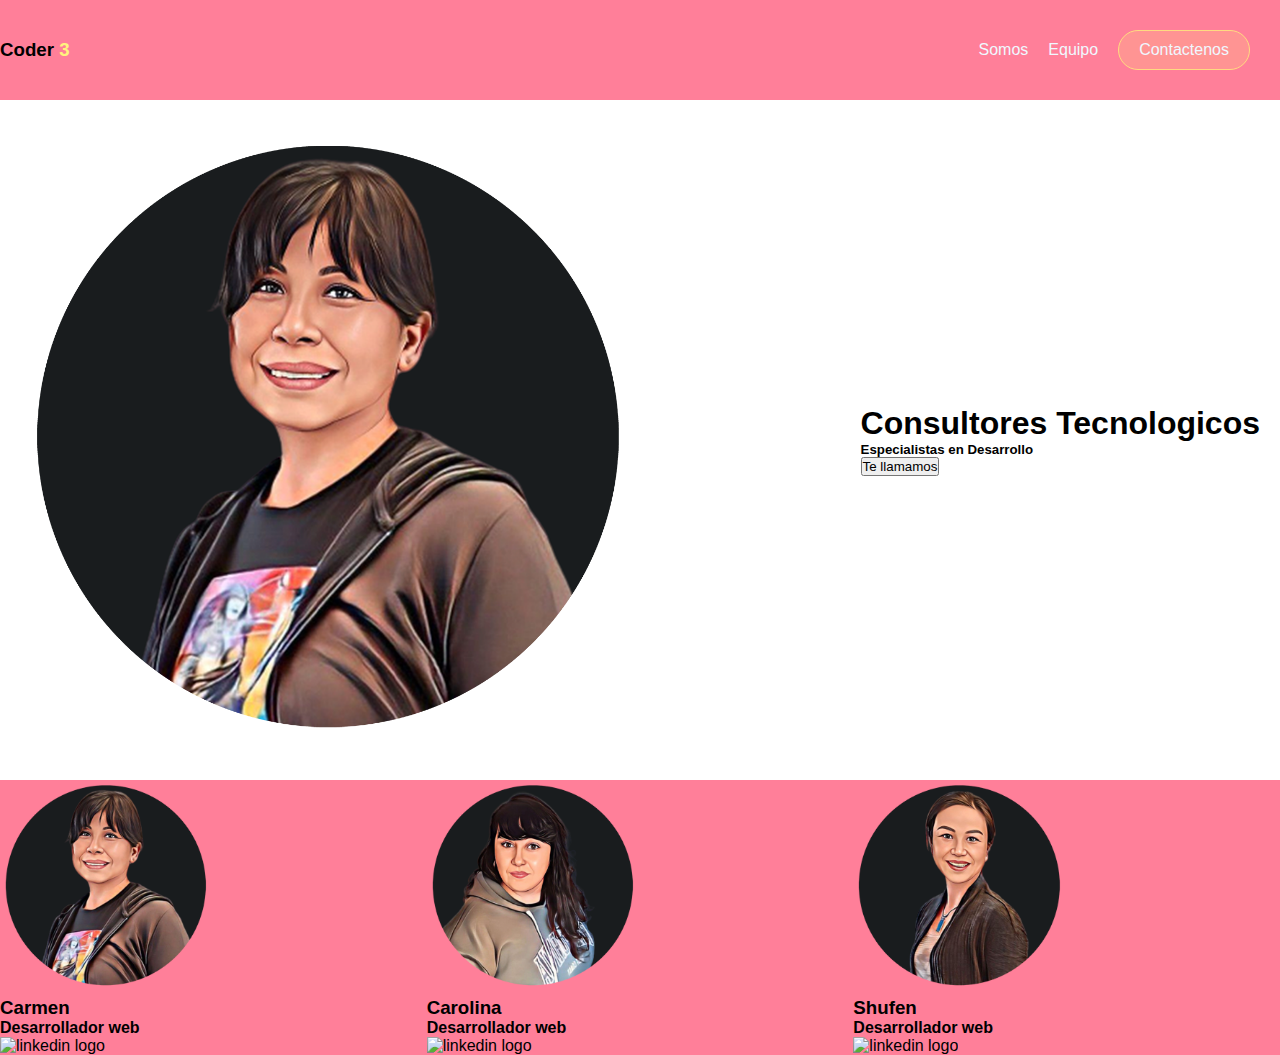
==== carmen.html @ fa2b7b3a "parte carmen" ====
<!DOCTYPE html>
<html lang="es">
<head>
    <meta charset="UTF-8">
    <meta http-equiv="X-UA-Compatible" content="IE=edge">
    <meta name="viewport" content="width=device-width, initial-scale=1.0">
    <title>001 Basics Html y Css</title>
    <link rel="stylesheet" href="./css/main.css">
</head>
<body>
    <header class="header">
        <h3 class="logo-brand">Coder <span>3</span></h3>
        <nav class="navbar-main">
            <a href="somos.html">Somos</a>
            <a href="equipo.html">Equipo</a>
            <a class="btn-filled" href="contactenos.html">Contactenos</a>
            
        </nav>
    </header>
    <main class="main-hero">
        <img class="hero-img" src="./images/Carmen.png" alt="Foto principal ">
        <div class="hero-text">
            <h1>Consultores Tecnologicos</h1>
            <h5>Especialistas en Desarrollo</h5>
            <button class="btn-primary">Te llamamos</button>
        </div>
    </main>
    <section class="section-team">
        <div class="team-member">
            <img class="hero-img" src="./images/Carmen.png" alt="foto perfil">
            <h3>Carmen</h3>
            <h4>Desarrollador web</h4>
            <img src="" alt="linkedin logo">
        </div>
        <div class="team-member">
            <img class="hero-img" src="./images/Carolina.png" alt="foto perfil">
            <h3>Carolina</h3>
            <h4>Desarrollador web</h4>
            <img src="" alt="linkedin logo">
        </div>
        <div class="team-member">
            <img class="hero-img" src="./images/shufen.png" alt="foto perfil">
            <h3>Shufen</h3>
            <h4>Desarrollador web</h4>
            <img src="" alt="linkedin logo">
        </div>
    </section>
    
</body>
</html>
---- css/main.css ----
@import url('https://fonts.googleapis.com/css2? family= Jost:ital,wght@0,100;0,700;0,900;1,400 & display=swap');

*{
    margin: 0;
    padding: 0;
    box-sizing: border-box;
}

body{
    font-family: "jost", sans-serif;
}

header{
    background-color: #FF7F99;
    height: 100px;
    width: 100%;
    display: flex;
    justify-content: space-between;
    align-items: center;
}

.logo.brand{
    color: aliceblue;
    font-weight: 700;
    font-size: 30px;
    margin: 0px 20px;
}

.logo-brand span{
    color: #FFF27E;
}

.navbar-main{
    display: flex;
    width: 50%;
    justify-content: flex-end;
    align-items: center;
    margin-right: 20px;
    
}
.navbar-main a{
    text-decoration: none;
    margin: 10px;
    width: fit-content;
    color: aliceblue;
}

.btn-filled{
    background-color: rgba(255, 219, 128, 0.24);
    border-radius: 30px;
    border: 1px solid #FFDB80;
    padding: 10px 20px;
}
.main-hero{
   width: 100%;
   display: flex;
   justify-content: space-between;
   align-items: center;
   padding: 30px 20px;
}

.hero-img{
    width: 50%;
    border-bottom-left-radius: 50%;
    border-bottom-right-radius: 50%;
    border-top-left-radius: 50%;
}

.hero-text{

}
.section-team{
    width: 100%;
    background-color: #FF7F99;
    display: flex;
    justify-content: space-between;
    align-items: center;
}
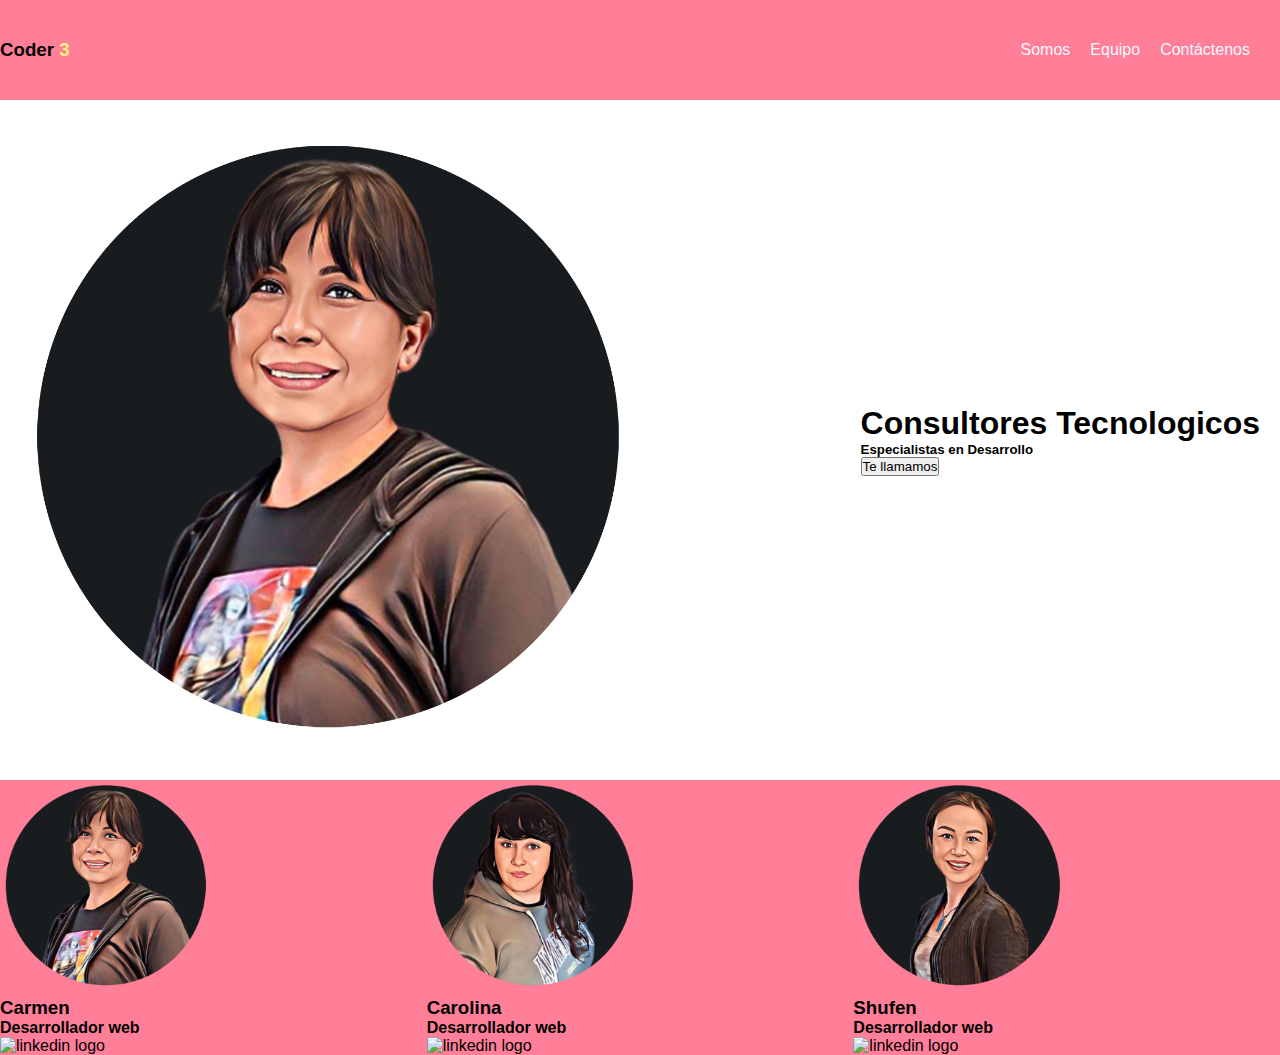
==== commit f407d73e: "finalok" ====
--- a/carmen.html
+++ b/carmen.html
@@ -11,9 +11,9 @@
     <header class="header">
         <h3 class="logo-brand">Coder <span>3</span></h3>
         <nav class="navbar-main">
-            <a href="somos.html">Somos</a>
+            <a href="index.html">Somos</a>
             <a href="equipo.html">Equipo</a>
-            <a class="btn-filled" href="contactenos.html">Contactenos</a>
+            <a href="contacto.html">Contáctenos</a>
             
         </nav>
     </header>
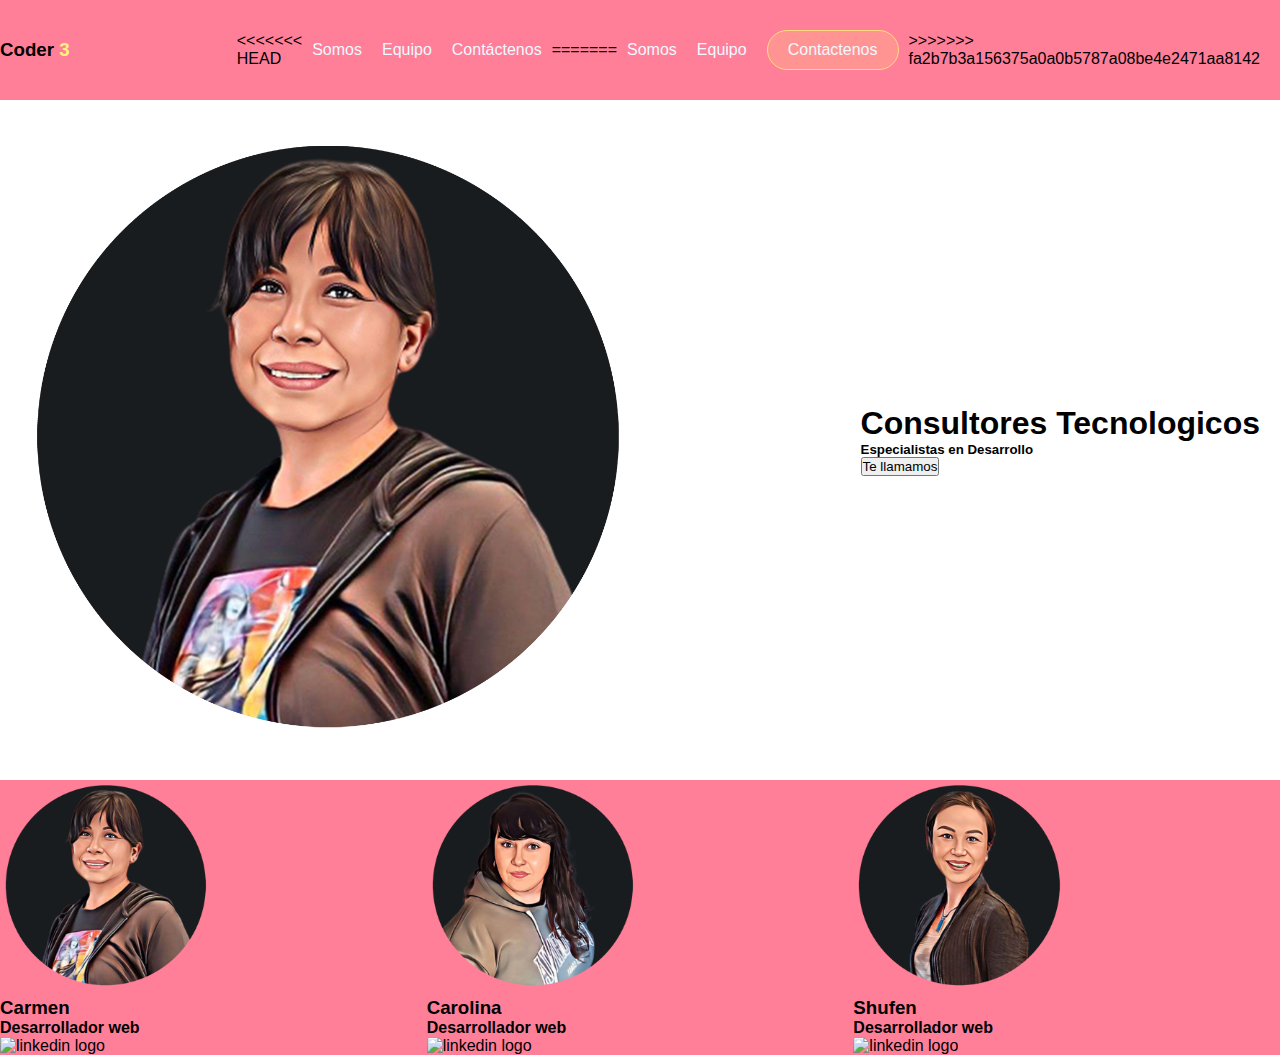
==== commit 87331ff6: "final3" ====
--- a/carmen.html
+++ b/carmen.html
@@ -11,9 +11,15 @@
     <header class="header">
         <h3 class="logo-brand">Coder <span>3</span></h3>
         <nav class="navbar-main">
+<<<<<<< HEAD
             <a href="index.html">Somos</a>
             <a href="equipo.html">Equipo</a>
             <a href="contacto.html">Contáctenos</a>
+=======
+            <a href="somos.html">Somos</a>
+            <a href="equipo.html">Equipo</a>
+            <a class="btn-filled" href="contactenos.html">Contactenos</a>
+>>>>>>> fa2b7b3a156375a0a0b5787a08be4e2471aa8142
             
         </nav>
     </header>
--- a/css/main.css
+++ b/css/main.css
@@ -66,9 +66,8 @@
     border-top-left-radius: 50%;
 }
 
-.hero-text{
 
-}
+
 .section-team{
     width: 100%;
     background-color: #FF7F99;
